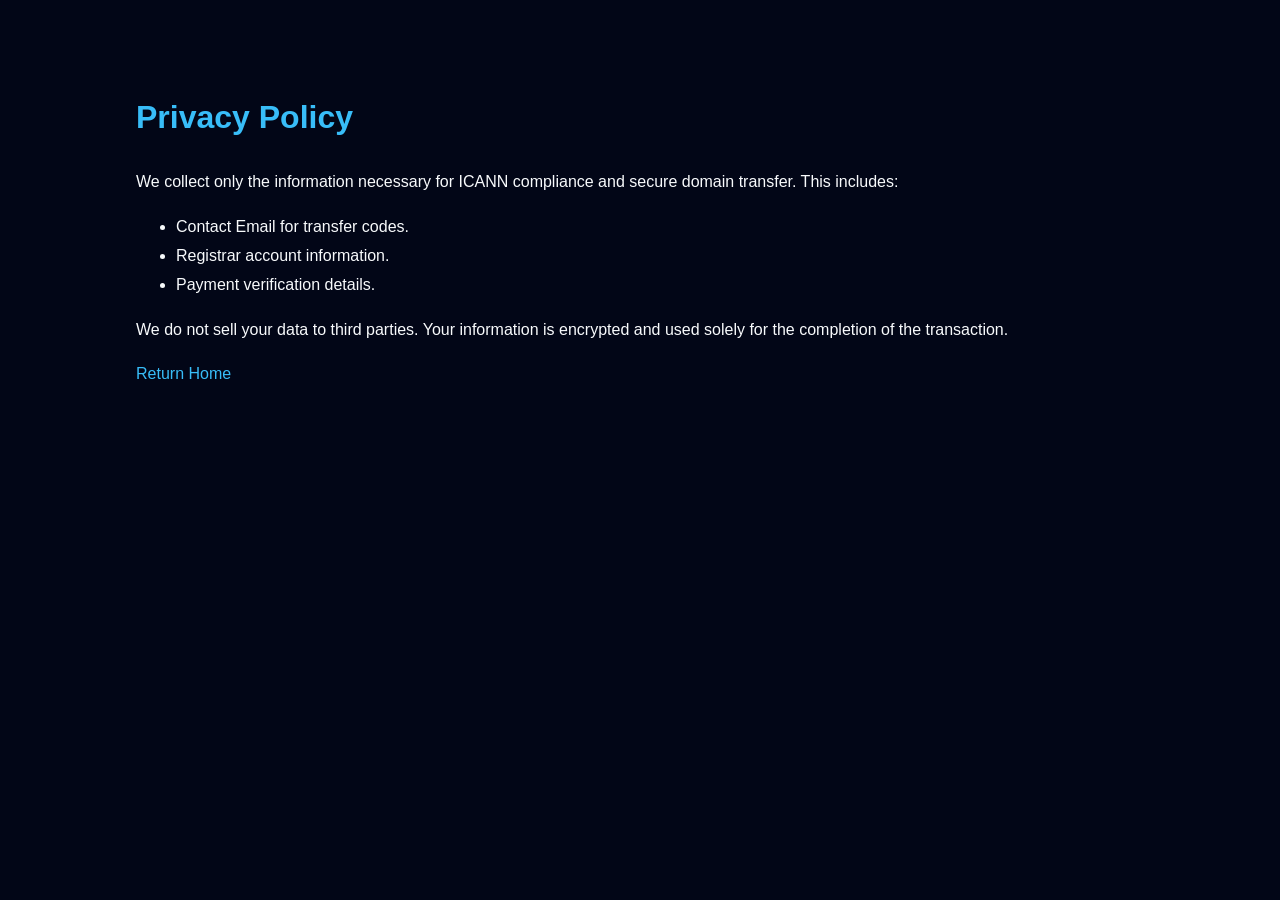
==== privacy.html @ e3811e9d "privacy.html" ====
<!DOCTYPE html>
<html lang="en">
<head>
    <meta charset="UTF-8">
    <title>Privacy Policy | AssetFlow Premium</title>
    <style>
        body { background: #020617; color: #f8fafc; font-family: 'Inter', sans-serif; padding: 60px 10%; line-height: 1.8; }
        h1 { color: #38bdf8; }
    </style>
</head>
<body>
    <h1>Privacy Policy</h1>
    <p>We collect only the information necessary for ICANN compliance and secure domain transfer. This includes:</p>
    <ul>
        <li>Contact Email for transfer codes.</li>
        <li>Registrar account information.</li>
        <li>Payment verification details.</li>
    </ul>
    <p>We do not sell your data to third parties. Your information is encrypted and used solely for the completion of the transaction.</p>
    <a href="index.html" style="color: #38bdf8; text-decoration: none;">Return Home</a>
</body>
</html>
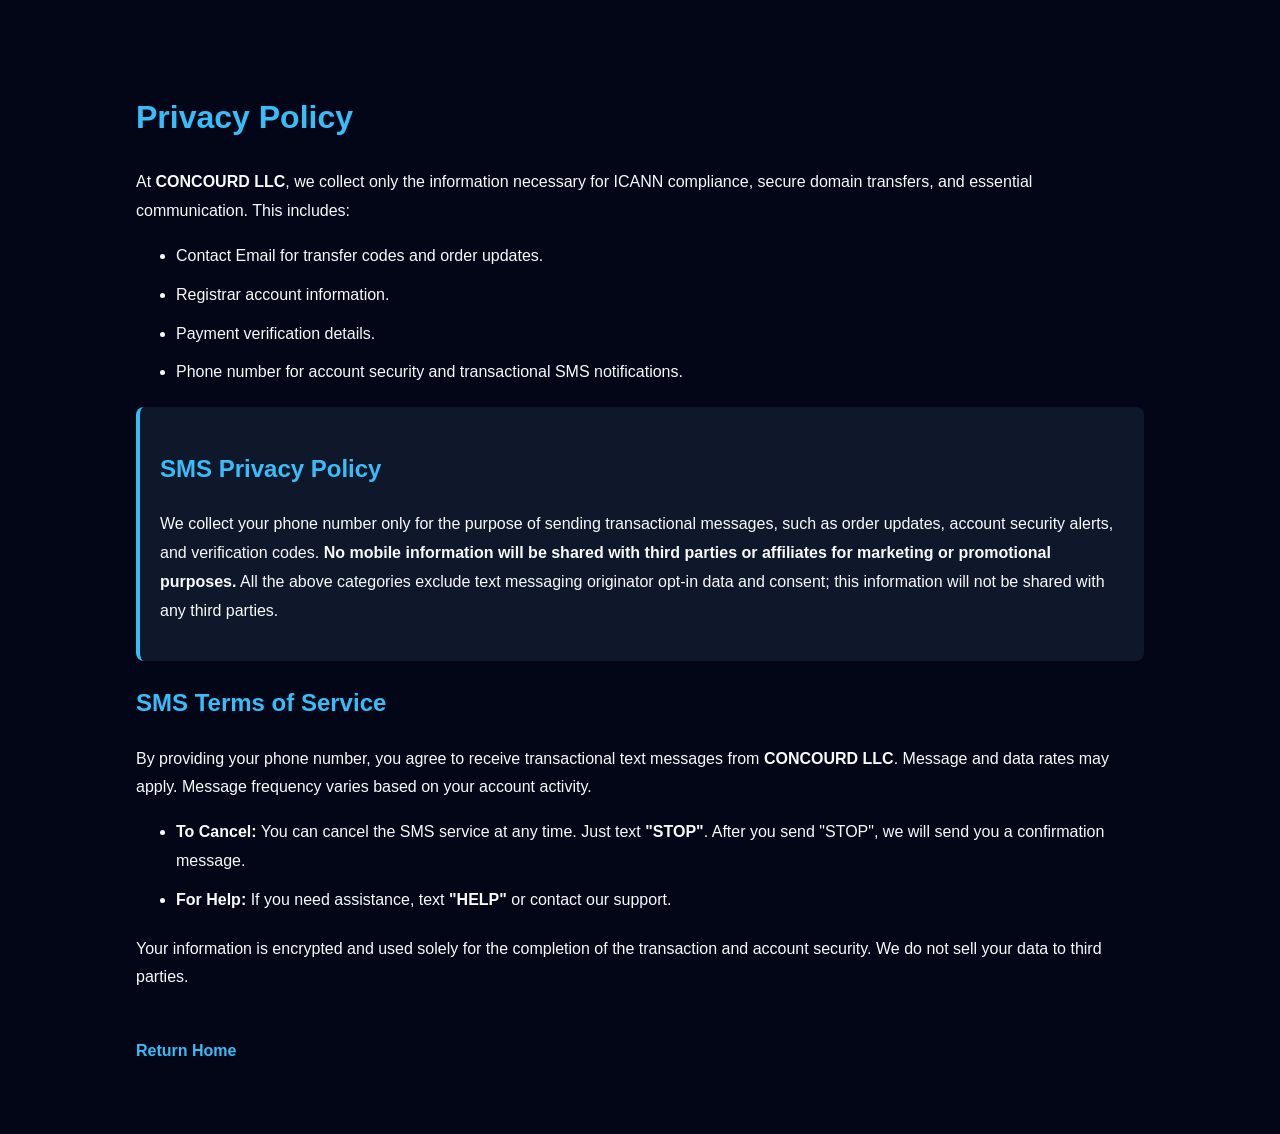
==== commit 7c78ee2b: "Update privacy.html" ====
--- a/privacy.html
+++ b/privacy.html
@@ -2,21 +2,39 @@
 <html lang="en">
 <head>
     <meta charset="UTF-8">
-    <title>Privacy Policy | AssetFlow Premium</title>
+    <meta name="viewport" content="width=device-width, initial-scale=1.0">
+    <title>Privacy Policy | CONCOURD LLC</title>
     <style>
         body { background: #020617; color: #f8fafc; font-family: 'Inter', sans-serif; padding: 60px 10%; line-height: 1.8; }
-        h1 { color: #38bdf8; }
+        h1, h2 { color: #38bdf8; }
+        .highlight { border-left: 4px solid #38bdf8; padding-left: 15px; background: #0f172a; padding: 20px; border-radius: 8px; margin: 20px 0; }
+        ul { margin-bottom: 20px; }
+        li { margin-bottom: 10px; }
+        a { color: #38bdf8; text-decoration: none; font-weight: bold; }
+        a:hover { text-decoration: underline; }
     </style>
 </head>
 <body>
     <h1>Privacy Policy</h1>
-    <p>We collect only the information necessary for ICANN compliance and secure domain transfer. This includes:</p>
+    <p>At <strong>CONCOURD LLC</strong>, we collect only the information necessary for ICANN compliance, secure domain transfers, and essential communication. This includes:</p>
     <ul>
-        <li>Contact Email for transfer codes.</li>
+        <li>Contact Email for transfer codes and order updates.</li>
         <li>Registrar account information.</li>
         <li>Payment verification details.</li>
+        <li>Phone number for account security and transactional SMS notifications.</li>
     </ul>
-    <p>We do not sell your data to third parties. Your information is encrypted and used solely for the completion of the transaction.</p>
-    <a href="index.html" style="color: #38bdf8; text-decoration: none;">Return Home</a>
+    <div class="highlight">
+        <h2>SMS Privacy Policy</h2>
+        <p>We collect your phone number only for the purpose of sending transactional messages, such as order updates, account security alerts, and verification codes. <strong>No mobile information will be shared with third parties or affiliates for marketing or promotional purposes.</strong> All the above categories exclude text messaging originator opt-in data and consent; this information will not be shared with any third parties.</p>
+    </div>
+    <h2>SMS Terms of Service</h2>
+    <p>By providing your phone number, you agree to receive transactional text messages from <strong>CONCOURD LLC</strong>. Message and data rates may apply. Message frequency varies based on your account activity.</p>
+    <ul>
+        <li><strong>To Cancel:</strong> You can cancel the SMS service at any time. Just text <strong>"STOP"</strong>. After you send "STOP", we will send you a confirmation message.</li>
+        <li><strong>For Help:</strong> If you need assistance, text <strong>"HELP"</strong> or contact our support.</li>
+    </ul>
+    <p>Your information is encrypted and used solely for the completion of the transaction and account security. We do not sell your data to third parties.</p>
+    <br>
+    <a href="index.html">Return Home</a>
 </body>
 </html>
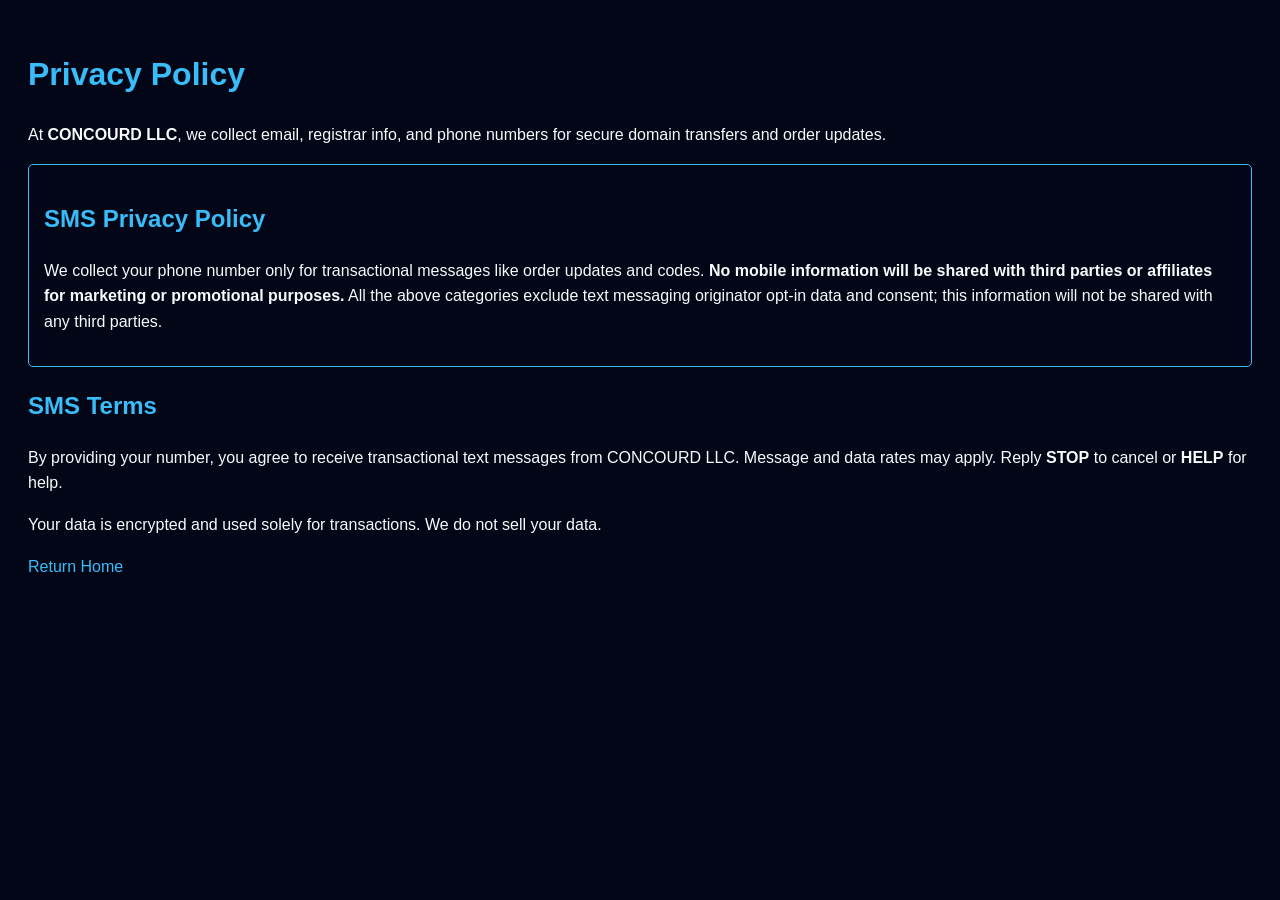
==== commit a19d6708: "Update privacy.html" ====
--- a/privacy.html
+++ b/privacy.html
@@ -1,40 +1,26 @@
 <!DOCTYPE html>
 <html lang="en">
 <head>
-    <meta charset="UTF-8">
-    <meta name="viewport" content="width=device-width, initial-scale=1.0">
-    <title>Privacy Policy | CONCOURD LLC</title>
-    <style>
-        body { background: #020617; color: #f8fafc; font-family: 'Inter', sans-serif; padding: 60px 10%; line-height: 1.8; }
-        h1, h2 { color: #38bdf8; }
-        .highlight { border-left: 4px solid #38bdf8; padding-left: 15px; background: #0f172a; padding: 20px; border-radius: 8px; margin: 20px 0; }
-        ul { margin-bottom: 20px; }
-        li { margin-bottom: 10px; }
-        a { color: #38bdf8; text-decoration: none; font-weight: bold; }
-        a:hover { text-decoration: underline; }
-    </style>
+<meta charset="UTF-8">
+<meta name="viewport" content="width=device-width,initial-scale=1.0">
+<title>Privacy Policy | CONCOURD LLC</title>
+<style>
+body{background:#020617;color:#f8fafc;font-family:sans-serif;padding:20px;line-height:1.6}
+h1,h2{color:#38bdf8}
+.box{border:1px solid #38bdf8;padding:15px;margin:15px 0;border-radius:5px}
+a{color:#38bdf8;text-decoration:none}
+</style>
 </head>
 <body>
-    <h1>Privacy Policy</h1>
-    <p>At <strong>CONCOURD LLC</strong>, we collect only the information necessary for ICANN compliance, secure domain transfers, and essential communication. This includes:</p>
-    <ul>
-        <li>Contact Email for transfer codes and order updates.</li>
-        <li>Registrar account information.</li>
-        <li>Payment verification details.</li>
-        <li>Phone number for account security and transactional SMS notifications.</li>
-    </ul>
-    <div class="highlight">
-        <h2>SMS Privacy Policy</h2>
-        <p>We collect your phone number only for the purpose of sending transactional messages, such as order updates, account security alerts, and verification codes. <strong>No mobile information will be shared with third parties or affiliates for marketing or promotional purposes.</strong> All the above categories exclude text messaging originator opt-in data and consent; this information will not be shared with any third parties.</p>
-    </div>
-    <h2>SMS Terms of Service</h2>
-    <p>By providing your phone number, you agree to receive transactional text messages from <strong>CONCOURD LLC</strong>. Message and data rates may apply. Message frequency varies based on your account activity.</p>
-    <ul>
-        <li><strong>To Cancel:</strong> You can cancel the SMS service at any time. Just text <strong>"STOP"</strong>. After you send "STOP", we will send you a confirmation message.</li>
-        <li><strong>For Help:</strong> If you need assistance, text <strong>"HELP"</strong> or contact our support.</li>
-    </ul>
-    <p>Your information is encrypted and used solely for the completion of the transaction and account security. We do not sell your data to third parties.</p>
-    <br>
-    <a href="index.html">Return Home</a>
+<h1>Privacy Policy</h1>
+<p>At <strong>CONCOURD LLC</strong>, we collect email, registrar info, and phone numbers for secure domain transfers and order updates.</p>
+<div class="box">
+<h2>SMS Privacy Policy</h2>
+<p>We collect your phone number only for transactional messages like order updates and codes. <strong>No mobile information will be shared with third parties or affiliates for marketing or promotional purposes.</strong> All the above categories exclude text messaging originator opt-in data and consent; this information will not be shared with any third parties.</p>
+</div>
+<h2>SMS Terms</h2>
+<p>By providing your number, you agree to receive transactional text messages from CONCOURD LLC. Message and data rates may apply. Reply <strong>STOP</strong> to cancel or <strong>HELP</strong> for help.</p>
+<p>Your data is encrypted and used solely for transactions. We do not sell your data.</p>
+<a href="index.html">Return Home</a>
 </body>
 </html>
